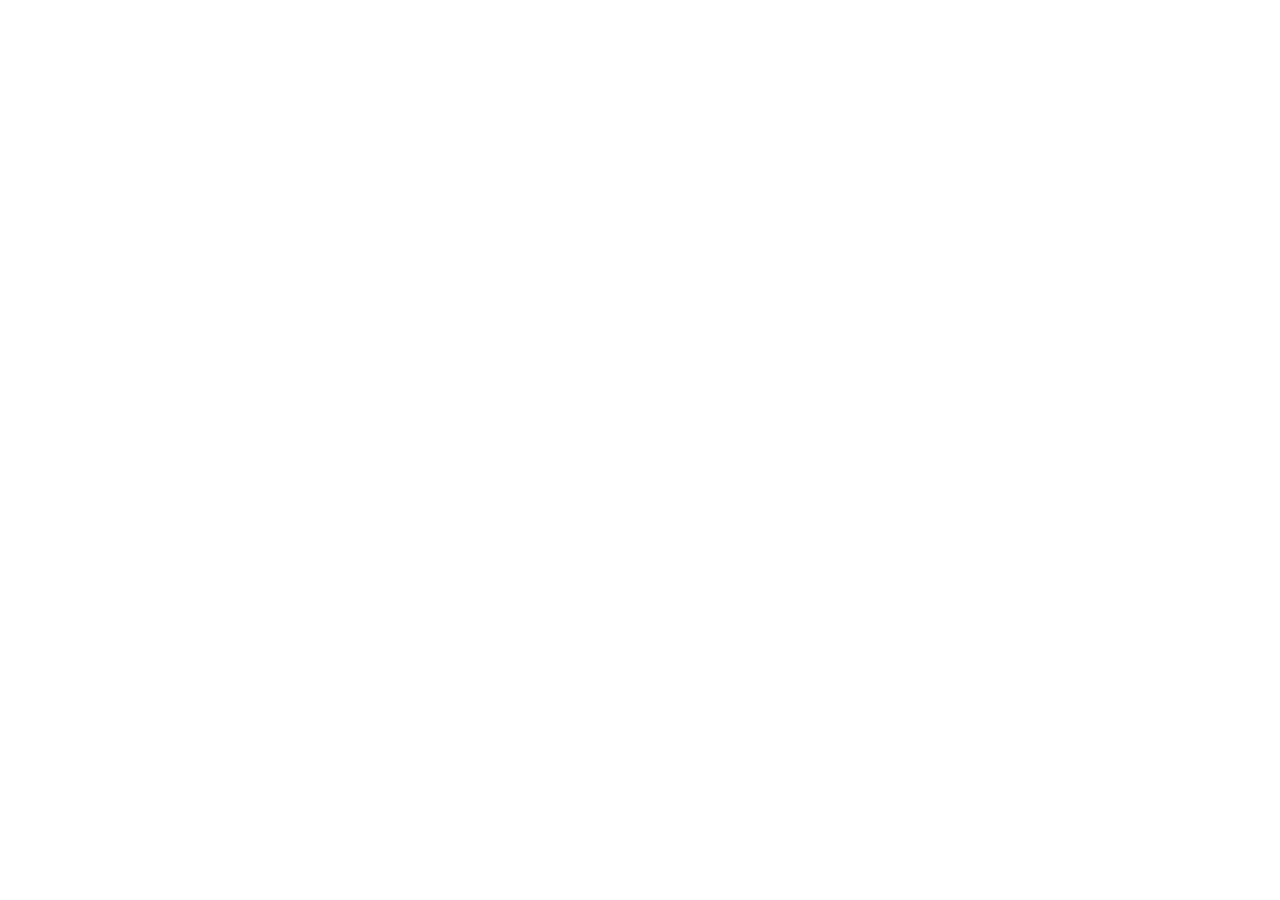
==== pages/detail.html @ 6a931143 "feat(index): Added css styles and index html" ====
<!DOCTYPE html>
<html lang="en">
<head>
    <meta charset="UTF-8">
    <meta name="viewport" content="width=device-width, initial-scale=1.0">
    <title>Document</title>
</head>
<body>
    <script type="module" src="/js/detail.js"></script>
</body>
</html>
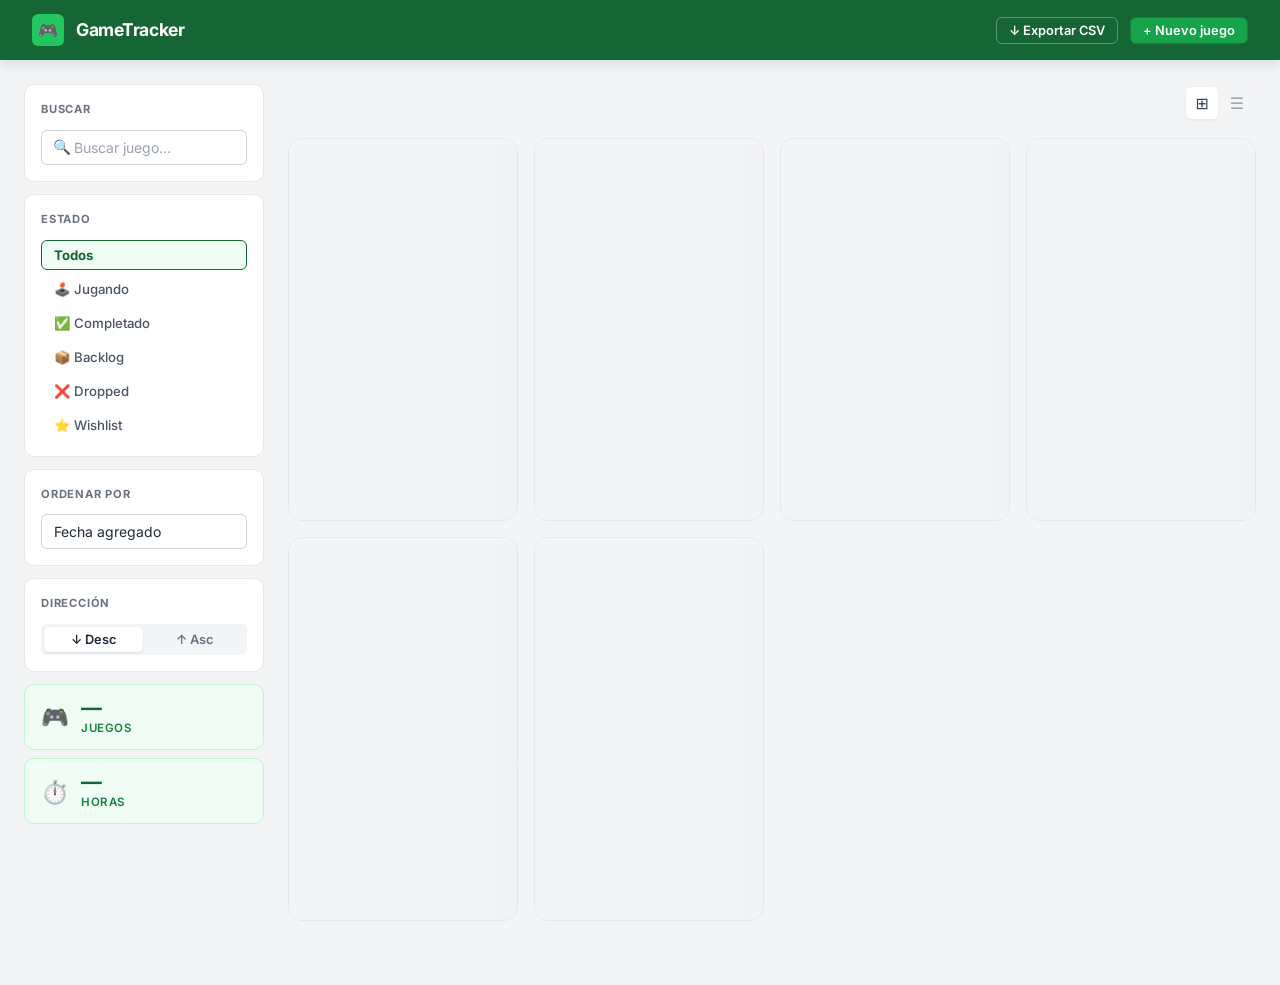
==== commit 181911c8: "feat(detail): Added api get by id, detail script and detail view" ====
--- a/pages/detail.html
+++ b/pages/detail.html
@@ -1,11 +1,205 @@
 <!DOCTYPE html>
-<html lang="en">
+<html lang="es">
 <head>
-    <meta charset="UTF-8">
-    <meta name="viewport" content="width=device-width, initial-scale=1.0">
-    <title>Document</title>
+  <meta charset="UTF-8" />
+  <meta name="viewport" content="width=device-width, initial-scale=1.0" />
+  <title>GameTracker — Detalle</title>
+  <link rel="preconnect" href="https://fonts.googleapis.com" />
+  <link rel="preconnect" href="https://fonts.gstatic.com" crossorigin />
+  <link href="https://fonts.googleapis.com/css2?family=Inter:wght@400;500;600;700&display=swap" rel="stylesheet" />
+  <link rel="stylesheet" href="/css/main.css" />
+  <link rel="stylesheet" href="/css/layout.css" />
+  <link rel="stylesheet" href="/css/components.css" />
+  <link rel="stylesheet" href="/css/detail.css" />
 </head>
 <body>
-    <script type="module" src="/js/detail.js"></script>
+
+  <!-- NAVBAR -->
+  <header class="navbar">
+    <div class="navbar__brand">
+      <a href="/" class="navbar__back">← Volver</a>
+      <div class="navbar__logo">🎮</div>
+      <span class="navbar__title">GameTracker</span>
+    </div>
+    <nav class="navbar__actions">
+      <button class="btn btn--ghost btn--sm" id="btn-edit">✏️ Editar</button>
+      <button class="btn btn--danger btn--sm" id="btn-delete">🗑️ Eliminar</button>
+    </nav>
+  </header>
+
+  <!-- LOADING -->
+  <div class="detail-loading" id="detail-loading">
+    <div class="spinner"></div>
+    <p>Cargando juego...</p>
+  </div>
+
+  <!-- DETAIL CONTENT -->
+  <div class="detail-layout hidden" id="detail-content">
+
+    <!-- HERO -->
+    <div class="detail-hero" id="detail-hero">
+      <div class="detail-hero__cover-wrap">
+        <img id="detail-cover" class="detail-hero__cover" src="" alt="" />
+      </div>
+      <div class="detail-hero__overlay">
+        <div class="detail-hero__info">
+          <span class="badge" id="detail-status-badge"></span>
+          <h1 class="detail-hero__title" id="detail-title"></h1>
+          <p class="detail-hero__developer" id="detail-developer"></p>
+          <div class="detail-hero__meta" id="detail-meta"></div>
+        </div>
+      </div>
+    </div>
+
+    <!-- BODY -->
+    <div class="detail-body">
+
+      <!-- STATS ROW -->
+      <div class="detail-stats">
+        <div class="detail-stat">
+          <span class="detail-stat__icon">⏱️</span>
+          <div>
+            <p class="detail-stat__value" id="detail-hours">—</p>
+            <p class="detail-stat__label">Horas jugadas</p>
+          </div>
+        </div>
+        <div class="detail-stat">
+          <span class="detail-stat__icon">📅</span>
+          <div>
+            <p class="detail-stat__value" id="detail-year">—</p>
+            <p class="detail-stat__label">Año</p>
+          </div>
+        </div>
+        <div class="detail-stat">
+          <span class="detail-stat__icon">🖥️</span>
+          <div>
+            <p class="detail-stat__value" id="detail-platform">—</p>
+            <p class="detail-stat__label">Plataforma</p>
+          </div>
+        </div>
+        <div class="detail-stat">
+          <span class="detail-stat__icon">🏷️</span>
+          <div>
+            <p class="detail-stat__value" id="detail-genre">—</p>
+            <p class="detail-stat__label">Género</p>
+          </div>
+        </div>
+      </div>
+
+      <!-- NOTES -->
+      <div class="detail-section" id="section-notes">
+        <h2 class="detail-section__title">Notas</h2>
+        <p class="detail-section__text" id="detail-notes"></p>
+      </div>
+
+      <!-- RATING -->
+      <div class="detail-section">
+        <h2 class="detail-section__title">Mi rating</h2>
+
+        <div class="rating-display" id="rating-display">
+          <!-- Se rellena con JS -->
+        </div>
+
+        <div class="rating-form" id="rating-form">
+          <div class="rating-input">
+            <input type="range" id="rating-score" min="0" max="10" step="0.5" value="0" />
+            <span class="rating-value" id="rating-score-display">0</span>
+            <span class="rating-label">/ 10</span>
+          </div>
+          <textarea
+            id="rating-review"
+            class="input input--textarea"
+            placeholder="¿Qué te pareció el juego?"
+            rows="3"
+          ></textarea>
+          <div class="rating-form__actions">
+            <button class="btn btn--outline btn--sm" id="btn-delete-rating">Quitar rating</button>
+            <button class="btn btn--primary btn--sm" id="btn-save-rating">Guardar rating</button>
+          </div>
+        </div>
+      </div>
+
+    </div>
+  </div>
+
+  <!-- EDIT MODAL (reutiliza el mismo del index) -->
+  <div class="modal-overlay hidden" id="modal-overlay">
+    <div class="modal">
+      <div class="modal__header">
+        <h2 class="modal__title">Editar juego</h2>
+        <button class="modal__close" id="modal-close">✕</button>
+      </div>
+      <form class="modal__form" id="game-form">
+        <input type="hidden" id="form-id" />
+
+        <div class="form-row">
+          <div class="cover-upload">
+            <img id="cover-preview" src="/assets/placeholder.png" alt="Portada" />
+            <label class="cover-upload__label" for="form-image">📷 Cambiar</label>
+            <input type="file" id="form-image" accept="image/*" class="hidden" />
+          </div>
+          <div class="form-fields">
+            <div class="form-group">
+              <label class="form-label">Título *</label>
+              <input type="text" id="form-title" class="input" required />
+            </div>
+            <div class="form-group">
+              <label class="form-label">Desarrollador</label>
+              <input type="text" id="form-developer" class="input" />
+            </div>
+            <div class="form-row-2">
+              <div class="form-group">
+                <label class="form-label">Género</label>
+                <input type="text" id="form-genre" class="input" />
+              </div>
+              <div class="form-group">
+                <label class="form-label">Plataforma</label>
+                <input type="text" id="form-platform" class="input" />
+              </div>
+            </div>
+          </div>
+        </div>
+
+        <div class="form-row-2">
+          <div class="form-group">
+            <label class="form-label">Año</label>
+            <input type="number" id="form-year" class="input" min="1970" max="2099" />
+          </div>
+          <div class="form-group">
+            <label class="form-label">Horas jugadas</label>
+            <input type="number" id="form-hours" class="input" min="0" step="0.5" />
+          </div>
+        </div>
+
+        <div class="form-group">
+          <label class="form-label">Estado</label>
+          <select class="input input--select" id="form-status">
+            <option value="backlog">📦 Backlog</option>
+            <option value="playing">🕹️ Jugando</option>
+            <option value="completed">✅ Completado</option>
+            <option value="dropped">❌ Dropped</option>
+            <option value="wishlist">⭐ Wishlist</option>
+          </select>
+        </div>
+
+        <div class="form-group">
+          <label class="form-label">Notas</label>
+          <textarea id="form-notes" class="input input--textarea"></textarea>
+        </div>
+
+        <div class="modal__footer">
+          <button type="button" class="btn btn--outline" id="btn-cancel">Cancelar</button>
+          <button type="submit" class="btn btn--primary">Guardar</button>
+        </div>
+      </form>
+    </div>
+  </div>
+
+  <!-- TOAST -->
+  <div class="toast hidden" id="toast">
+    <span id="toast-message"></span>
+  </div>
+
+  <script type="module" src="/js/detail.js"></script>
 </body>
 </html>
--- a/css/main.css
+++ b/css/main.css
@@ -0,0 +1,67 @@
+:root {
+  --green-50:  #f0fdf4;
+  --green-100: #dcfce7;
+  --green-200: #bbf7d0;
+  --green-400: #4ade80;
+  --green-500: #22c55e;
+  --green-600: #16a34a;
+  --green-700: #15803d;
+  --green-800: #166534;
+  --green-900: #14532d;
+
+  --white:    #ffffff;
+  --gray-50:  #f9fafb;
+  --gray-100: #f3f4f6;
+  --gray-200: #e5e7eb;
+  --gray-300: #d1d5db;
+  --gray-400: #9ca3af;
+  --gray-500: #6b7280;
+  --gray-600: #4b5563;
+  --gray-700: #374151;
+  --gray-800: #1f2937;
+  --gray-900: #111827;
+
+  --status-playing-bg:    #ede9fe;
+  --status-playing-text:  #5b21b6;
+  --status-completed-bg:  #d1fae5;
+  --status-completed-text:#065f46;
+  --status-backlog-bg:    #dbeafe;
+  --status-backlog-text:  #1e40af;
+  --status-dropped-bg:    #fee2e2;
+  --status-dropped-text:  #991b1b;
+  --status-wishlist-bg:   #fef9c3;
+  --status-wishlist-text: #713f12;
+
+  --sp-1: 4px;  --sp-2: 8px;  --sp-3: 12px; --sp-4: 16px;
+  --sp-5: 20px; --sp-6: 24px; --sp-7: 32px; --sp-8: 48px;
+
+  --radius-sm:   6px;
+  --radius-md:   10px;
+  --radius-lg:   14px;
+  --radius-full: 9999px;
+
+  --shadow-sm: 0 1px 3px rgba(0,0,0,0.08);
+  --shadow-md: 0 4px 12px rgba(0,0,0,0.10);
+  --shadow-lg: 0 8px 24px rgba(0,0,0,0.12);
+
+  --font-sans: 'Inter', system-ui, -apple-system, sans-serif;
+
+  --transition: 150ms ease;
+}
+
+*, *::before, *::after { box-sizing: border-box; margin: 0; padding: 0; }
+html { font-size: 16px; scroll-behavior: smooth; }
+
+body {
+  font-family: var(--font-sans);
+  background-color: var(--gray-100);
+  color: var(--gray-800);
+  line-height: 1.5;
+  min-height: 100vh;
+}
+
+img { display: block; max-width: 100%; }
+button { cursor: pointer; font-family: var(--font-sans); border: none; background: none; }
+input, select, textarea { font-family: var(--font-sans); }
+a { color: inherit; text-decoration: none; }
+.hidden { display: none !important; }
--- a/css/layout.css
+++ b/css/layout.css
@@ -0,0 +1,265 @@
+.navbar {
+  position: sticky;
+  top: 0;
+  z-index: 100;
+  display: flex;
+  align-items: center;
+  justify-content: space-between;
+  padding: 0 var(--sp-7);
+  height: 60px;
+  background: var(--green-800);
+  box-shadow: var(--shadow-md);
+}
+
+.navbar__brand {
+  display: flex;
+  align-items: center;
+  gap: var(--sp-3);
+}
+
+.navbar__logo {
+  width: 32px;
+  height: 32px;
+  background: var(--green-500);
+  border-radius: var(--radius-sm);
+  display: flex;
+  align-items: center;
+  justify-content: center;
+  font-size: 1rem;
+}
+
+.navbar__title {
+  font-size: 1.1rem;
+  font-weight: 700;
+  color: var(--white);
+  letter-spacing: -0.3px;
+}
+
+.navbar__actions {
+  display: flex;
+  align-items: center;
+  gap: var(--sp-3);
+}
+
+.main-layout {
+  display: grid;
+  grid-template-columns: 240px 1fr;
+  gap: var(--sp-6);
+  max-width: 1400px;
+  margin: 0 auto;
+  padding: var(--sp-6);
+}
+
+.sidebar {
+  display: flex;
+  flex-direction: column;
+  gap: var(--sp-3);
+  position: sticky;
+  top: 76px;
+  height: fit-content;
+}
+
+.sidebar__section {
+  background: var(--white);
+  border: 1px solid var(--gray-200);
+  border-radius: var(--radius-md);
+  padding: var(--sp-4);
+}
+
+.sidebar__label {
+  display: block;
+  font-size: 0.7rem;
+  font-weight: 700;
+  color: var(--gray-500);
+  text-transform: uppercase;
+  letter-spacing: 0.8px;
+  margin-bottom: var(--sp-3);
+}
+
+.search-wrapper {
+  position: relative;
+}
+
+.search-icon {
+  position: absolute;
+  left: var(--sp-3);
+  top: 50%;
+  transform: translateY(-50%);
+  color: var(--gray-400);
+  font-size: 0.9rem;
+  pointer-events: none;
+}
+
+/* Status filter chips */
+.filter-chips {
+  display: flex;
+  flex-direction: column;
+  gap: var(--sp-1);
+}
+
+.toggle-group {
+  display: flex;
+  background: var(--gray-100);
+  border-radius: var(--radius-sm);
+  padding: 3px;
+  gap: 3px;
+}
+
+.toggle {
+  flex: 1;
+  padding: 5px var(--sp-3);
+  border-radius: 5px;
+  font-size: 0.8rem;
+  font-weight: 600;
+  color: var(--gray-500);
+  transition: all var(--transition);
+}
+
+.toggle--active {
+  background: var(--white);
+  color: var(--gray-800);
+  box-shadow: var(--shadow-sm);
+}
+
+.toggle:hover:not(.toggle--active) {
+  color: var(--gray-700);
+}
+
+.sidebar__stats {
+  display: flex;
+  flex-direction: column;
+  gap: var(--sp-2);
+}
+
+.stat-card {
+  display: flex;
+  align-items: center;
+  gap: var(--sp-3);
+  background: var(--green-50);
+  border: 1px solid var(--green-200);
+  border-radius: var(--radius-md);
+  padding: var(--sp-3) var(--sp-4);
+}
+
+.stat-card__icon {
+  font-size: 1.4rem;
+  flex-shrink: 0;
+}
+
+.stat-card__value {
+  font-size: 1.3rem;
+  font-weight: 700;
+  color: var(--green-800);
+  line-height: 1.1;
+}
+
+.stat-card__label {
+  font-size: 0.72rem;
+  color: var(--green-700);
+  font-weight: 600;
+  text-transform: uppercase;
+  letter-spacing: 0.5px;
+}
+
+.content {
+  display: flex;
+  flex-direction: column;
+  gap: var(--sp-4);
+  min-width: 0;
+}
+
+.toolbar {
+  display: flex;
+  align-items: center;
+  justify-content: space-between;
+}
+
+.toolbar__count {
+  font-size: 0.875rem;
+  color: var(--gray-500);
+}
+
+.view-toggle {
+  display: flex;
+  background: var(--gray-100);
+  border-radius: var(--radius-sm);
+  padding: 3px;
+  gap: 3px;
+}
+
+.view-btn {
+  width: 32px;
+  height: 32px;
+  border-radius: 5px;
+  font-size: 1rem;
+  color: var(--gray-400);
+  transition: all var(--transition);
+  display: flex;
+  align-items: center;
+  justify-content: center;
+}
+
+.view-btn--active {
+  background: var(--white);
+  color: var(--gray-700);
+  box-shadow: var(--shadow-sm);
+}
+
+.games-grid {
+  display: grid;
+  grid-template-columns: repeat(auto-fill, minmax(185px, 1fr));
+  gap: var(--sp-4);
+}
+
+.games-grid--list {
+  grid-template-columns: 1fr;
+}
+
+.pagination {
+  display: flex;
+  align-items: center;
+  justify-content: center;
+  gap: var(--sp-2);
+  padding: var(--sp-4) 0 var(--sp-2);
+}
+
+.empty-state {
+  display: flex;
+  flex-direction: column;
+  align-items: center;
+  gap: var(--sp-4);
+  padding: var(--sp-8);
+  text-align: center;
+  color: var(--gray-500);
+}
+
+.empty-state__icon { font-size: 3.5rem; }
+
+.empty-state h3 {
+  font-size: 1.1rem;
+  font-weight: 600;
+  color: var(--gray-600);
+}
+
+.empty-state p {
+  font-size: 0.875rem;
+}
+
+@media (max-width: 960px) {
+  .main-layout {
+    grid-template-columns: 1fr;
+    padding: var(--sp-4);
+  }
+  .sidebar {
+    position: static;
+    display: grid;
+    grid-template-columns: repeat(2, 1fr);
+  }
+  .sidebar__stats { flex-direction: row; }
+}
+
+@media (max-width: 600px) {
+  .navbar { padding: 0 var(--sp-4); }
+  .sidebar { grid-template-columns: 1fr; }
+  .games-grid { grid-template-columns: repeat(auto-fill, minmax(150px, 1fr)); }
+}
--- a/css/components.css
+++ b/css/components.css
@@ -0,0 +1,506 @@
+.btn {
+  display: inline-flex;
+  align-items: center;
+  gap: var(--sp-2);
+  padding: 8px var(--sp-4);
+  border-radius: var(--radius-sm);
+  font-size: 0.875rem;
+  font-weight: 600;
+  transition: all var(--transition);
+  white-space: nowrap;
+}
+
+.btn--primary {
+  background: var(--green-600);
+  color: var(--white);
+  border: 1px solid var(--green-700);
+}
+.btn--primary:hover { background: var(--green-700); }
+.btn--primary:active { transform: scale(0.98); }
+
+.btn--ghost {
+  background: transparent;
+  color: var(--white);
+  border: 1px solid rgba(255,255,255,0.3);
+}
+.btn--ghost:hover { background: rgba(255,255,255,0.1); }
+
+.btn--outline {
+  background: transparent;
+  color: var(--gray-700);
+  border: 1px solid var(--gray-300);
+}
+.btn--outline:hover { background: var(--gray-50); border-color: var(--gray-400); }
+
+.btn--danger {
+  background: #dc2626;
+  color: var(--white);
+  border: 1px solid #b91c1c;
+}
+.btn--danger:hover { background: #b91c1c; }
+
+.btn--sm {
+  padding: 5px var(--sp-3);
+  font-size: 0.8rem;
+}
+
+.input {
+  width: 100%;
+  padding: 8px var(--sp-3);
+  border: 1px solid var(--gray-300);
+  border-radius: var(--radius-sm);
+  font-size: 0.875rem;
+  color: var(--gray-800);
+  background: var(--white);
+  transition: border-color var(--transition), box-shadow var(--transition);
+  outline: none;
+}
+
+.input:focus {
+  border-color: var(--green-500);
+  box-shadow: 0 0 0 3px rgba(34,197,94,0.15);
+}
+
+.input::placeholder { color: var(--gray-400); }
+
+.input--search { padding-left: 2rem; }
+
+.input--select { appearance: none; cursor: pointer; }
+
+.input--textarea {
+  resize: vertical;
+  min-height: 80px;
+  line-height: 1.5;
+}
+
+.chip {
+  display: flex;
+  align-items: center;
+  gap: var(--sp-2);
+  padding: 6px var(--sp-3);
+  border-radius: var(--radius-sm);
+  font-size: 0.825rem;
+  font-weight: 500;
+  color: var(--gray-600);
+  background: transparent;
+  border: 1px solid transparent;
+  text-align: left;
+  transition: all var(--transition);
+}
+
+.chip:hover { background: var(--gray-100); color: var(--gray-800); }
+
+.chip--active {
+  background: var(--green-50);
+  color: var(--green-800);
+  border-color: var(--green-300);
+  font-weight: 700;
+}
+
+.badge {
+  display: inline-flex;
+  align-items: center;
+  padding: 2px 8px;
+  border-radius: var(--radius-full);
+  font-size: 0.72rem;
+  font-weight: 700;
+  text-transform: capitalize;
+  letter-spacing: 0.3px;
+}
+
+.badge--playing   { background: var(--status-playing-bg);   color: var(--status-playing-text); }
+.badge--completed { background: var(--status-completed-bg); color: var(--status-completed-text); }
+.badge--backlog   { background: var(--status-backlog-bg);   color: var(--status-backlog-text); }
+.badge--dropped   { background: var(--status-dropped-bg);   color: var(--status-dropped-text); }
+.badge--wishlist  { background: var(--status-wishlist-bg);  color: var(--status-wishlist-text); }
+
+.game-card {
+  background: var(--white);
+  border: 1px solid var(--gray-200);
+  border-radius: var(--radius-lg);
+  overflow: hidden;
+  transition: transform var(--transition), box-shadow var(--transition);
+  cursor: pointer;
+  display: flex;
+  flex-direction: column;
+}
+
+.game-card:hover {
+  transform: translateY(-2px);
+  box-shadow: var(--shadow-md);
+  border-color: var(--gray-300);
+}
+
+.game-card__cover {
+  width: 100%;
+  aspect-ratio: 3 / 4;
+  object-fit: cover;
+  background: var(--gray-100);
+}
+
+.game-card__cover--placeholder {
+  display: flex;
+  align-items: center;
+  justify-content: center;
+  aspect-ratio: 3 / 4;
+  background: var(--gray-100);
+  color: var(--gray-300);
+  font-size: 2.5rem;
+}
+
+.game-card__body {
+  padding: var(--sp-3);
+  flex: 1;
+  display: flex;
+  flex-direction: column;
+  gap: var(--sp-2);
+}
+
+.game-card__title {
+  font-size: 0.9rem;
+  font-weight: 700;
+  color: var(--gray-800);
+  line-height: 1.3;
+  display: -webkit-box;
+  -webkit-line-clamp: 2;
+  -webkit-box-orient: vertical;
+  overflow: hidden;
+}
+
+.game-card__meta {
+  font-size: 0.75rem;
+  color: var(--gray-500);
+}
+
+.game-card__footer {
+  display: flex;
+  align-items: center;
+  justify-content: space-between;
+  padding: var(--sp-2) var(--sp-3);
+  border-top: 1px solid var(--gray-100);
+}
+
+.game-card__actions {
+  display: flex;
+  gap: var(--sp-1);
+  opacity: 0;
+  transition: opacity var(--transition);
+}
+
+.game-card:hover .game-card__actions { opacity: 1; }
+
+.icon-btn {
+  width: 28px;
+  height: 28px;
+  border-radius: var(--radius-sm);
+  display: flex;
+  align-items: center;
+  justify-content: center;
+  font-size: 0.85rem;
+  color: var(--gray-500);
+  transition: all var(--transition);
+}
+
+.icon-btn:hover { background: var(--gray-100); color: var(--gray-700); }
+.icon-btn--danger:hover { background: #fee2e2; color: #dc2626; }
+
+/* Rating stars */
+.rating-stars {
+  display: flex;
+  gap: 1px;
+  align-items: center;
+}
+
+.star {
+  font-size: 0.7rem;
+  color: var(--gray-300);
+}
+
+.star--filled { color: #f59e0b; }
+
+.game-row {
+  background: var(--white);
+  border: 1px solid var(--gray-200);
+  border-radius: var(--radius-md);
+  display: flex;
+  align-items: center;
+  gap: var(--sp-4);
+  padding: var(--sp-3) var(--sp-4);
+  transition: box-shadow var(--transition);
+}
+
+.game-row:hover { box-shadow: var(--shadow-sm); }
+
+.game-row__cover {
+  width: 48px;
+  height: 64px;
+  object-fit: cover;
+  border-radius: var(--radius-sm);
+  background: var(--gray-100);
+  flex-shrink: 0;
+}
+
+.game-row__cover--placeholder {
+  width: 48px;
+  height: 64px;
+  border-radius: var(--radius-sm);
+  background: var(--gray-100);
+  display: flex;
+  align-items: center;
+  justify-content: center;
+  color: var(--gray-300);
+  font-size: 1.2rem;
+  flex-shrink: 0;
+}
+
+.game-row__info {
+  flex: 1;
+  min-width: 0;
+}
+
+.game-row__title {
+  font-weight: 700;
+  font-size: 0.925rem;
+  color: var(--gray-800);
+  white-space: nowrap;
+  overflow: hidden;
+  text-overflow: ellipsis;
+}
+
+.game-row__sub {
+  font-size: 0.8rem;
+  color: var(--gray-500);
+  margin-top: 2px;
+}
+
+.game-row__actions {
+  display: flex;
+  align-items: center;
+  gap: var(--sp-2);
+  flex-shrink: 0;
+}
+
+@keyframes shimmer {
+  0%   { background-position: -400px 0; }
+  100% { background-position: 400px 0; }
+}
+
+.skeleton-card {
+  background: var(--white);
+  border: 1px solid var(--gray-200);
+  border-radius: var(--radius-lg);
+  overflow: hidden;
+  aspect-ratio: 3 / 5;
+}
+
+.skeleton-card::after {
+  content: '';
+  display: block;
+  height: 100%;
+  background: linear-gradient(90deg, var(--gray-100) 25%, var(--gray-200) 50%, var(--gray-100) 75%);
+  background-size: 800px 100%;
+  animation: shimmer 1.4s infinite;
+}
+
+.modal-overlay {
+  position: fixed;
+  inset: 0;
+  background: rgba(0,0,0,0.45);
+  z-index: 200;
+  display: flex;
+  align-items: center;
+  justify-content: center;
+  padding: var(--sp-4);
+}
+
+.modal {
+  background: var(--white);
+  border-radius: var(--radius-lg);
+  width: 100%;
+  max-width: 580px;
+  max-height: 90vh;
+  overflow-y: auto;
+  box-shadow: var(--shadow-lg);
+}
+
+.modal__header {
+  display: flex;
+  align-items: center;
+  justify-content: space-between;
+  padding: var(--sp-5) var(--sp-6);
+  border-bottom: 1px solid var(--gray-200);
+  position: sticky;
+  top: 0;
+  background: var(--white);
+  z-index: 1;
+}
+
+.modal__title {
+  font-size: 1rem;
+  font-weight: 700;
+  color: var(--gray-800);
+}
+
+.modal__close {
+  width: 32px;
+  height: 32px;
+  border-radius: var(--radius-sm);
+  display: flex;
+  align-items: center;
+  justify-content: center;
+  color: var(--gray-500);
+  font-size: 0.9rem;
+  transition: all var(--transition);
+}
+
+.modal__close:hover { background: var(--gray-100); color: var(--gray-700); }
+
+.modal__form {
+  padding: var(--sp-5) var(--sp-6);
+  display: flex;
+  flex-direction: column;
+  gap: var(--sp-4);
+}
+
+.modal__footer {
+  display: flex;
+  justify-content: flex-end;
+  gap: var(--sp-3);
+  padding-top: var(--sp-4);
+  border-top: 1px solid var(--gray-200);
+}
+
+.form-group {
+  display: flex;
+  flex-direction: column;
+  gap: var(--sp-2);
+}
+
+.form-label {
+  font-size: 0.825rem;
+  font-weight: 600;
+  color: var(--gray-700);
+}
+
+.form-row {
+  display: flex;
+  gap: var(--sp-4);
+  align-items: flex-start;
+}
+
+.form-row-2 {
+  display: grid;
+  grid-template-columns: 1fr 1fr;
+  gap: var(--sp-4);
+}
+
+.form-fields { flex: 1; min-width: 0; display: flex; flex-direction: column; gap: var(--sp-3); }
+
+.cover-upload {
+  width: 110px;
+  flex-shrink: 0;
+  display: flex;
+  flex-direction: column;
+  gap: var(--sp-2);
+  align-items: center;
+}
+
+.cover-upload img {
+  width: 110px;
+  height: 147px;
+  object-fit: cover;
+  border-radius: var(--radius-md);
+  border: 1px solid var(--gray-200);
+  background: var(--gray-50);
+}
+
+.cover-upload__label {
+  font-size: 0.75rem;
+  color: var(--green-600);
+  font-weight: 600;
+  cursor: pointer;
+  text-align: center;
+}
+
+.cover-upload__label:hover { color: var(--green-800); }
+
+.rating-input {
+  display: flex;
+  align-items: center;
+  gap: var(--sp-3);
+}
+
+.rating-input input[type="range"] {
+  flex: 1;
+  accent-color: var(--green-600);
+}
+
+.rating-value {
+  font-size: 1rem;
+  font-weight: 700;
+  color: var(--green-700);
+  min-width: 28px;
+  text-align: right;
+}
+
+.toast {
+  position: fixed;
+  bottom: var(--sp-6);
+  right: var(--sp-6);
+  z-index: 300;
+  background: var(--gray-800);
+  color: var(--white);
+  padding: var(--sp-3) var(--sp-5);
+  border-radius: var(--radius-md);
+  font-size: 0.875rem;
+  font-weight: 500;
+  box-shadow: var(--shadow-lg);
+  animation: slide-in 200ms ease;
+}
+
+.toast--success { background: var(--green-700); }
+.toast--error   { background: #dc2626; }
+
+@keyframes slide-in {
+  from { transform: translateY(12px); opacity: 0; }
+  to   { transform: translateY(0);    opacity: 1; }
+}
+
+.page-btn {
+  min-width: 36px;
+  height: 36px;
+  padding: 0 var(--sp-3);
+  border-radius: var(--radius-sm);
+  border: 1px solid var(--gray-300);
+  background: var(--white);
+  color: var(--gray-700);
+  font-size: 0.875rem;
+  font-weight: 600;
+  transition: all var(--transition);
+  display: flex;
+  align-items: center;
+  justify-content: center;
+}
+
+.page-btn:hover:not(:disabled) {
+  background: var(--green-50);
+  border-color: var(--green-400);
+  color: var(--green-700);
+}
+
+.page-btn--active {
+  background: var(--green-600);
+  border-color: var(--green-600);
+  color: var(--white);
+}
+
+.page-btn:disabled {
+  opacity: 0.4;
+  cursor: not-allowed;
+}
+
+.page-info {
+  font-size: 0.8rem;
+  color: var(--gray-500);
+  padding: 0 var(--sp-2);
+}
--- a/css/detail.css
+++ b/css/detail.css
@@ -0,0 +1,243 @@
+.navbar__back {
+  color: rgba(255,255,255,0.75);
+  font-size: 0.875rem;
+  font-weight: 500;
+  transition: color var(--transition);
+  margin-right: var(--sp-2);
+}
+.navbar__back:hover { color: var(--white); }
+
+.detail-loading {
+  display: flex;
+  flex-direction: column;
+  align-items: center;
+  justify-content: center;
+  gap: var(--sp-4);
+  min-height: 60vh;
+  color: var(--gray-500);
+}
+
+.spinner {
+  width: 36px;
+  height: 36px;
+  border: 3px solid var(--gray-200);
+  border-top-color: var(--green-500);
+  border-radius: 50%;
+  animation: spin 0.7s linear infinite;
+}
+
+@keyframes spin { to { transform: rotate(360deg); } }
+
+.detail-layout {
+  max-width: 900px;
+  margin: 0 auto;
+  padding: 0 0 var(--sp-8);
+}
+
+/* Hero */
+.detail-hero {
+  position: relative;
+  height: 340px;
+  overflow: hidden;
+  background: var(--gray-800);
+}
+
+.detail-hero__cover-wrap {
+  position: absolute;
+  inset: 0;
+}
+
+.detail-hero__cover {
+  width: 100%;
+  height: 100%;
+  object-fit: cover;
+  object-position: center top;
+  filter: brightness(0.45);
+}
+
+.detail-hero__overlay {
+  position: absolute;
+  inset: 0;
+  display: flex;
+  align-items: flex-end;
+  padding: var(--sp-7);
+  background: linear-gradient(to top, rgba(0,0,0,0.75) 0%, transparent 60%);
+}
+
+.detail-hero__info {
+  display: flex;
+  flex-direction: column;
+  gap: var(--sp-3);
+}
+
+.detail-hero__title {
+  font-size: 2rem;
+  font-weight: 700;
+  color: var(--white);
+  line-height: 1.2;
+  text-shadow: 0 2px 8px rgba(0,0,0,0.4);
+}
+
+.detail-hero__developer {
+  font-size: 0.95rem;
+  color: rgba(255,255,255,0.75);
+  font-weight: 500;
+}
+
+.detail-hero__meta {
+  display: flex;
+  gap: var(--sp-3);
+  flex-wrap: wrap;
+}
+
+.detail-hero__tag {
+  font-size: 0.8rem;
+  color: rgba(255,255,255,0.7);
+  background: rgba(255,255,255,0.1);
+  border: 1px solid rgba(255,255,255,0.2);
+  padding: 3px 10px;
+  border-radius: var(--radius-full);
+}
+
+.detail-hero--no-cover {
+  background: var(--green-900);
+  height: 220px;
+}
+
+.detail-hero--no-cover .detail-hero__cover-wrap {
+  display: none;
+}
+
+.detail-body {
+  padding: var(--sp-6) var(--sp-7);
+  display: flex;
+  flex-direction: column;
+  gap: var(--sp-6);
+}
+
+/* Stats row */
+.detail-stats {
+  display: grid;
+  grid-template-columns: repeat(4, 1fr);
+  gap: var(--sp-4);
+}
+
+.detail-stat {
+  display: flex;
+  align-items: center;
+  gap: var(--sp-3);
+  background: var(--white);
+  border: 1px solid var(--gray-200);
+  border-radius: var(--radius-md);
+  padding: var(--sp-4);
+}
+
+.detail-stat__icon { font-size: 1.4rem; }
+
+.detail-stat__value {
+  font-size: 1rem;
+  font-weight: 700;
+  color: var(--gray-800);
+  line-height: 1.2;
+}
+
+.detail-stat__label {
+  font-size: 0.72rem;
+  color: var(--gray-500);
+  font-weight: 600;
+  text-transform: uppercase;
+  letter-spacing: 0.5px;
+  margin-top: 2px;
+}
+
+.detail-section {
+  background: var(--white);
+  border: 1px solid var(--gray-200);
+  border-radius: var(--radius-lg);
+  padding: var(--sp-5) var(--sp-6);
+  display: flex;
+  flex-direction: column;
+  gap: var(--sp-4);
+}
+
+.detail-section__title {
+  font-size: 0.8rem;
+  font-weight: 700;
+  color: var(--gray-500);
+  text-transform: uppercase;
+  letter-spacing: 0.8px;
+}
+
+.detail-section__text {
+  color: var(--gray-700);
+  font-size: 0.925rem;
+  line-height: 1.7;
+  white-space: pre-wrap;
+}
+
+.rating-display {
+  display: flex;
+  align-items: center;
+  gap: var(--sp-4);
+}
+
+.rating-display__score {
+  font-size: 2.5rem;
+  font-weight: 700;
+  color: var(--green-700);
+  line-height: 1;
+}
+
+.rating-display__max {
+  font-size: 1rem;
+  color: var(--gray-400);
+  font-weight: 500;
+}
+
+.rating-display__stars {
+  display: flex;
+  gap: 2px;
+}
+
+.rating-display__star {
+  font-size: 1.3rem;
+  color: var(--gray-200);
+}
+
+.rating-display__star--filled { color: #f59e0b; }
+
+.rating-display__review {
+  font-size: 0.875rem;
+  color: var(--gray-600);
+  font-style: italic;
+  margin-top: var(--sp-2);
+}
+
+.rating-form {
+  display: flex;
+  flex-direction: column;
+  gap: var(--sp-3);
+}
+
+.rating-label {
+  font-size: 0.875rem;
+  color: var(--gray-400);
+  font-weight: 500;
+}
+
+.rating-form__actions {
+  display: flex;
+  justify-content: flex-end;
+  gap: var(--sp-3);
+}
+
+@media (max-width: 700px) {
+  .detail-stats { grid-template-columns: repeat(2, 1fr); }
+  .detail-hero { height: 260px; }
+  .detail-hero__title { font-size: 1.5rem; }
+  .detail-body { padding: var(--sp-4); }
+}
+
+@media (max-width: 480px) {
+  .detail-stats { grid-template-columns: 1fr 1fr; }
+}
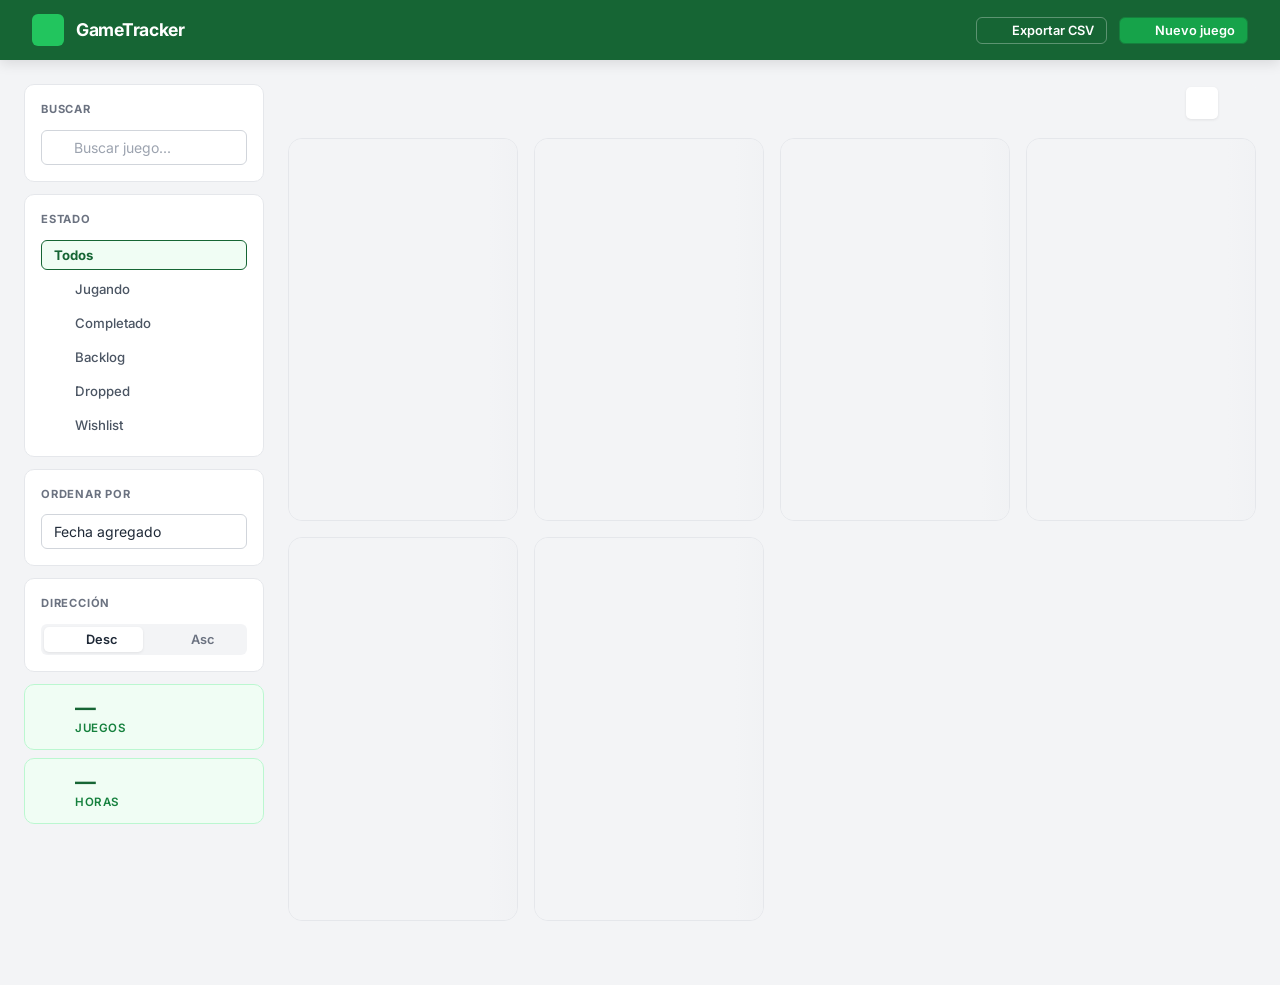
==== commit 490440e4: "feat(detail): Added icons from lucide and added cloudinary for image uploading" ====
--- a/pages/detail.html
+++ b/pages/detail.html
@@ -17,13 +17,13 @@
   <!-- NAVBAR -->
   <header class="navbar">
     <div class="navbar__brand">
-      <a href="/" class="navbar__back">← Volver</a>
-      <div class="navbar__logo">🎮</div>
+      <a href="/" class="navbar__back"><i data-lucide="arrow-left"></i> Volver</a>
+      <div class="navbar__logo"><i data-lucide="gamepad-2"></i></div>
       <span class="navbar__title">GameTracker</span>
     </div>
     <nav class="navbar__actions">
-      <button class="btn btn--ghost btn--sm" id="btn-edit">✏️ Editar</button>
-      <button class="btn btn--danger btn--sm" id="btn-delete">🗑️ Eliminar</button>
+      <button class="btn btn--ghost btn--sm" id="btn-edit"><i data-lucide="pencil"></i> Editar</button>
+      <button class="btn btn--danger btn--sm" id="btn-delete"><i data-lucide="trash-2"></i> Eliminar</button>
     </nav>
   </header>
 
@@ -57,28 +57,28 @@
       <!-- STATS ROW -->
       <div class="detail-stats">
         <div class="detail-stat">
-          <span class="detail-stat__icon">⏱️</span>
+          <span class="detail-stat__icon"><i data-lucide="clock"></i></span>
           <div>
             <p class="detail-stat__value" id="detail-hours">—</p>
             <p class="detail-stat__label">Horas jugadas</p>
           </div>
         </div>
         <div class="detail-stat">
-          <span class="detail-stat__icon">📅</span>
+          <span class="detail-stat__icon"><i data-lucide="calendar"></i></span>
           <div>
             <p class="detail-stat__value" id="detail-year">—</p>
             <p class="detail-stat__label">Año</p>
           </div>
         </div>
         <div class="detail-stat">
-          <span class="detail-stat__icon">🖥️</span>
+          <span class="detail-stat__icon"><i data-lucide="monitor"></i></span>
           <div>
             <p class="detail-stat__value" id="detail-platform">—</p>
             <p class="detail-stat__label">Plataforma</p>
           </div>
         </div>
         <div class="detail-stat">
-          <span class="detail-stat__icon">🏷️</span>
+          <span class="detail-stat__icon"><i data-lucide="tag"></i></span>
           <div>
             <p class="detail-stat__value" id="detail-genre">—</p>
             <p class="detail-stat__label">Género</p>
@@ -113,21 +113,21 @@
             rows="3"
           ></textarea>
           <div class="rating-form__actions">
-            <button class="btn btn--outline btn--sm" id="btn-delete-rating">Quitar rating</button>
-            <button class="btn btn--primary btn--sm" id="btn-save-rating">Guardar rating</button>
-          </div>
-        </div>
-      </div>
-
-    </div>
-  </div>
-
-  <!-- EDIT MODAL (reutiliza el mismo del index) -->
+            <button class="btn btn--outline btn--sm" id="btn-delete-rating"><i data-lucide="trash-2"></i> Quitar rating</button>
+            <button class="btn btn--primary btn--sm" id="btn-save-rating"><i data-lucide="save"></i> Guardar rating</button>
+          </div>
+        </div>
+      </div>
+
+    </div>
+  </div>
+
+  <!-- EDIT MODAL -->
   <div class="modal-overlay hidden" id="modal-overlay">
     <div class="modal">
       <div class="modal__header">
         <h2 class="modal__title">Editar juego</h2>
-        <button class="modal__close" id="modal-close">✕</button>
+        <button class="modal__close" id="modal-close"><i data-lucide="x"></i></button>
       </div>
       <form class="modal__form" id="game-form">
         <input type="hidden" id="form-id" />
@@ -135,7 +135,7 @@
         <div class="form-row">
           <div class="cover-upload">
             <img id="cover-preview" src="/assets/placeholder.png" alt="Portada" />
-            <label class="cover-upload__label" for="form-image">📷 Cambiar</label>
+            <label class="cover-upload__label" for="form-image"><i data-lucide="camera"></i> Cambiar</label>
             <input type="file" id="form-image" accept="image/*" class="hidden" />
           </div>
           <div class="form-fields">
@@ -174,11 +174,11 @@
         <div class="form-group">
           <label class="form-label">Estado</label>
           <select class="input input--select" id="form-status">
-            <option value="backlog">📦 Backlog</option>
-            <option value="playing">🕹️ Jugando</option>
-            <option value="completed">✅ Completado</option>
-            <option value="dropped">❌ Dropped</option>
-            <option value="wishlist">⭐ Wishlist</option>
+            <option value="backlog">Backlog</option>
+            <option value="playing">Jugando</option>
+            <option value="completed">Completado</option>
+            <option value="dropped">Dropped</option>
+            <option value="wishlist">Wishlist</option>
           </select>
         </div>
 
@@ -200,6 +200,7 @@
     <span id="toast-message"></span>
   </div>
 
+  <script src="https://unpkg.com/lucide@latest/dist/umd/lucide.min.js"></script>
   <script type="module" src="/js/detail.js"></script>
 </body>
-</html>+</html>
--- a/css/main.css
+++ b/css/main.css
@@ -64,4 +64,19 @@
 button { cursor: pointer; font-family: var(--font-sans); border: none; background: none; }
 input, select, textarea { font-family: var(--font-sans); }
 a { color: inherit; text-decoration: none; }
-.hidden { display: none !important; }+.hidden { display: none !important; }
+
+/* Lucide icons */
+[data-lucide] { display: inline-block; vertical-align: middle; }
+.btn [data-lucide]          { width: 15px; height: 15px; }
+.navbar__logo [data-lucide] { width: 22px; height: 22px; }
+.navbar__back [data-lucide] { width: 15px; height: 15px; }
+.search-icon [data-lucide]  { width: 16px; height: 16px; }
+.view-btn [data-lucide]     { width: 18px; height: 18px; }
+.chip [data-lucide]         { width: 13px; height: 13px; }
+.toggle [data-lucide]       { width: 13px; height: 13px; }
+.stat-card__icon [data-lucide]  { width: 22px; height: 22px; }
+.detail-stat__icon [data-lucide]{ width: 22px; height: 22px; }
+.modal__close [data-lucide]     { width: 18px; height: 18px; }
+.cover-upload__label [data-lucide] { width: 13px; height: 13px; }
+.empty-state__icon [data-lucide]   { width: 52px; height: 52px; color: var(--gray-300); }
